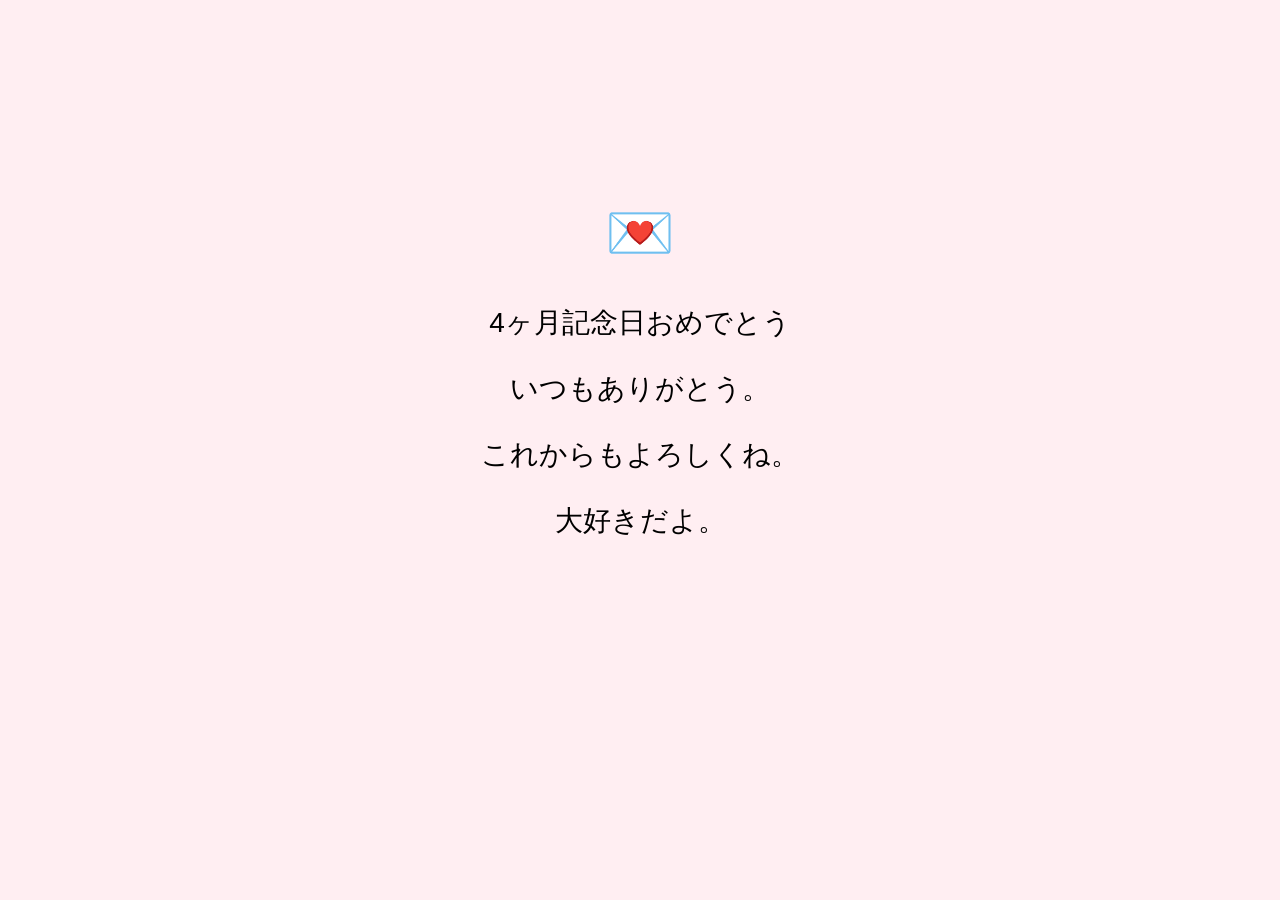
==== ayumi.html @ b5c3ebdd "first commit" ====
<!DOCTYPE html>
<html>
<head>
<meta charset="UTF-8">
<title>4ヶ月記念日</title>

<style>
body{
    background-color:#ffeef2;
    text-align:center;
    font-family:sans-serif;
}

.box{
    margin-top:200px;
    font-size:28px;
}
</style>

</head>

<body>

<div class="box">
<h1>💌</h1>
<p>4ヶ月記念日おめでとう</p>
<p>いつもありがとう。</p>
<p>これからもよろしくね。</p>
<p>大好きだよ。</p>
</div>

</body>
</html>
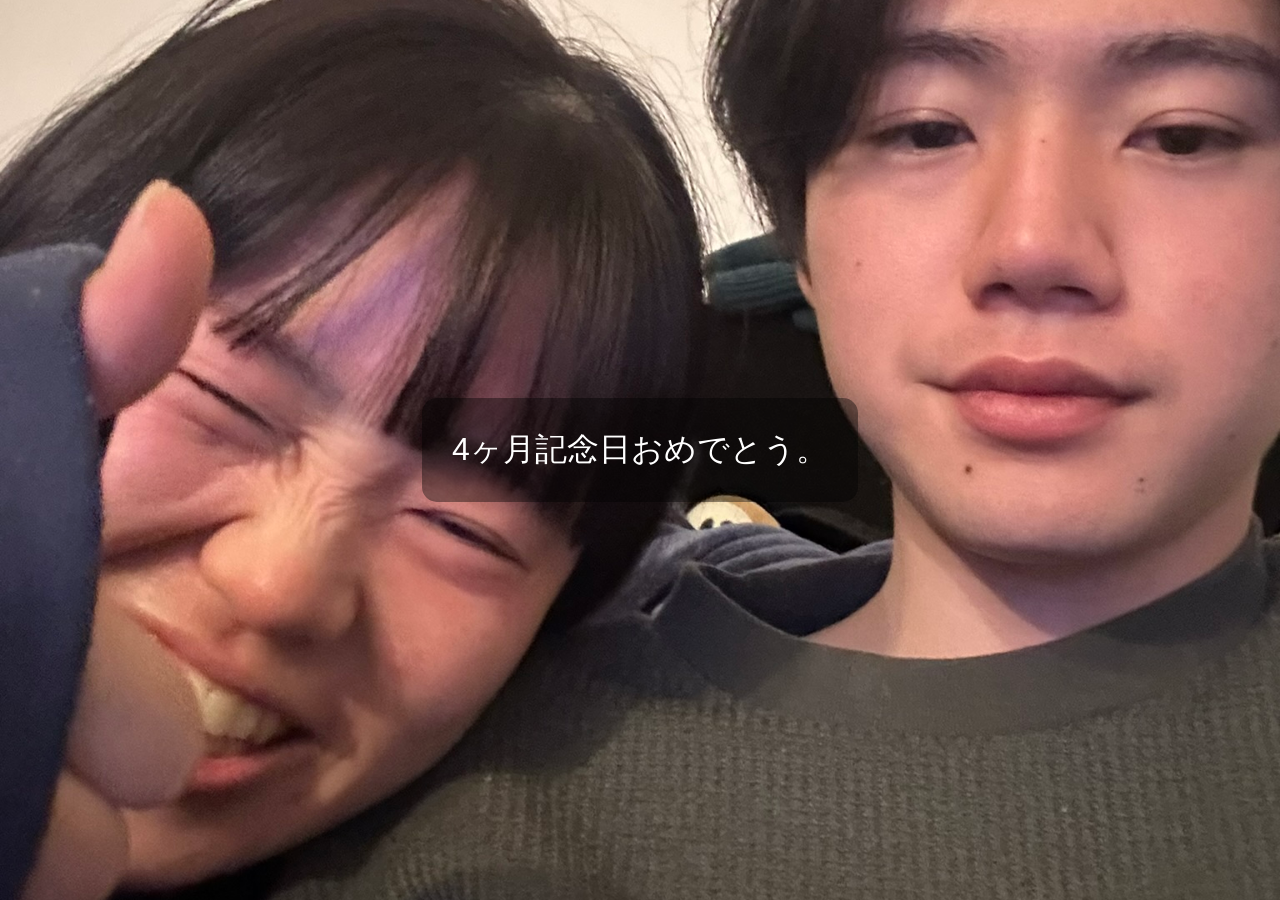
==== commit fa3a9e13: "update design" ====
--- a/ayumi.html
+++ b/ayumi.html
@@ -5,29 +5,55 @@
 <title>4ヶ月記念日</title>
 
 <style>
+
 body{
-    background-color:#ffeef2;
+    margin:0;
+    height:100vh;
+    display:flex;
+    justify-content:center;
+    align-items:center;
     text-align:center;
     font-family:sans-serif;
+    color:white;
+
+    /* 背景画像 */
+    background-image:url("IMG_9763.JPEG");
+    background-size:cover;
+    background-position:center;
 }
 
-.box{
-    margin-top:200px;
-    font-size:28px;
+#message{
+    font-size:32px;
+    background:rgba(0,0,0,0.4);
+    padding:30px;
+    border-radius:15px;
 }
+
 </style>
-
 </head>
 
 <body>
 
-<div class="box">
-<h1>💌</h1>
-<p>4ヶ月記念日おめでとう</p>
-<p>いつもありがとう。</p>
-<p>これからもよろしくね。</p>
-<p>大好きだよ。</p>
-</div>
+<div id="message"></div>
+
+<script>
+
+const text = "4ヶ月記念日おめでとう。\nいつもありがとう。\nこれからもよろしくね。\n大好きだよ。";
+
+let i = 0;
+const speed = 80; // 文字表示スピード
+
+function typeWriter() {
+  if (i < text.length) {
+    document.getElementById("message").innerHTML += text.charAt(i);
+    i++;
+    setTimeout(typeWriter, speed);
+  }
+}
+
+typeWriter();
+
+</script>
 
 </body>
 </html>
